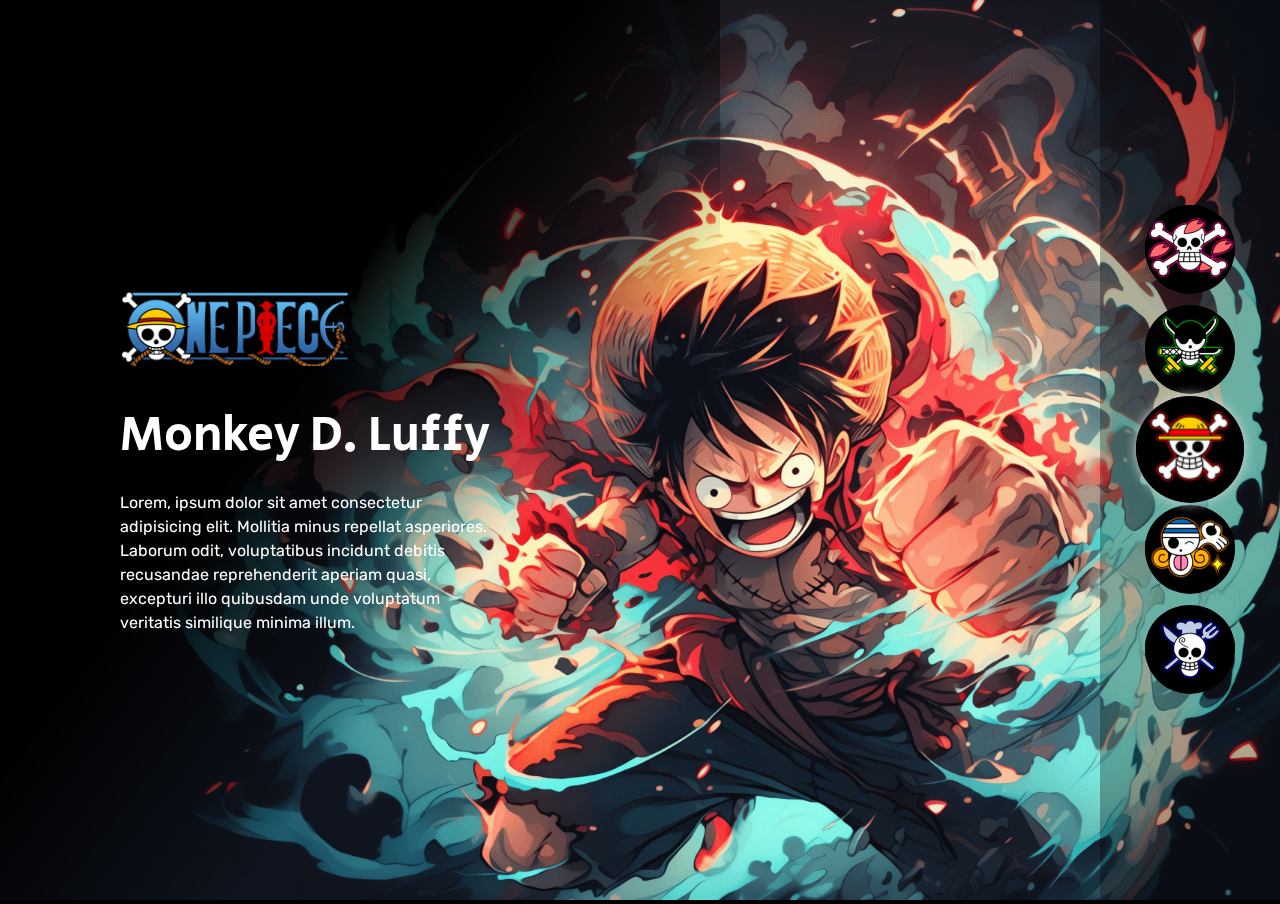
==== one piece/index.html @ 88c956fd "Add files via upload" ====
<!DOCTYPE html>
<html lang="pt-BR">
<head>
    <meta charset="UTF-8">
    <meta name="viewport" content="width=device-width, initial-scale=1.0">
    <link rel="preconnect" href="https://fonts.googleapis.com">
    <link rel="preconnect" href="https://fonts.gstatic.com" crossorigin>
    <link href="https://fonts.googleapis.com/css2?family=Rubik&family=Secular+One&display=swap" rel="stylesheet">
    <link rel="stylesheet" href="./src/css/reset.css">
    <link rel="stylesheet" href="./src/css/estilos.css">
    <link rel="stylesheet" href="./src/css/responsivo.css">
    <script src="./src/js/index.js"></script>
    <title>One Piece</title>
</head>
<body>
    <main class="personagens">
        <div class="personagem">
            <img class="imagem" src="./src/imagens/personagem-tony-chopper.png" alt="Personagem Tony Chopper">
            <div class="conteudo">
                <i class="logo"></i>
                <h2 class="nome-personagem">Tony Chopper</h2>
                <p class="descricao">Lorem, ipsum dolor sit amet consectetur adipisicing elit. Mollitia minus repellat
                    asperiores. Laborum odit, voluptatibus incidunt debitis recusandae reprehenderit aperiam quasi,
                    excepturi illo quibusdam unde voluptatum veritatis similique minima illum.</p>
            </div>
        </div>
        <div class="personagem">
            <img class="imagem" src="./src/imagens/personagem-roronoa-zoro.png" alt="Personagem Roronoa Zoro">
            <div class="conteudo">
                <i class="logo"></i>
                <h2 class="nome-personagem">Roronoa Zoro</h2>
                <p class="descricao">Lorem, ipsum dolor sit amet consectetur adipisicing elit. Mollitia minus repellat
                    asperiores. Laborum odit, voluptatibus incidunt debitis recusandae reprehenderit aperiam quasi,
                    excepturi illo quibusdam unde voluptatum veritatis similique minima illum.</p>
            </div>
        </div>
        <div class="personagem selecionado">
            <img class="imagem" src="./src/imagens/personagem-monkey-d-luffy.png" alt="Personagem Monkey D. Luffy">
            <div class="conteudo">
                <i class="logo"></i>
                <h2 class="nome-personagem">Monkey D. Luffy</h2>
                <p class="descricao">Lorem, ipsum dolor sit amet consectetur adipisicing elit. Mollitia minus repellat
                    asperiores. Laborum odit, voluptatibus incidunt debitis recusandae reprehenderit aperiam quasi,
                    excepturi illo quibusdam unde voluptatum veritatis similique minima illum.</p>
            </div>
        </div>
        <div class="personagem">
            <img class="imagem" src="./src/imagens/personagem-nami.png" alt="Personagem Nami">
            <div class="conteudo">
                <i class="logo"></i>
                <h2 class="nome-personagem">Nami</h2>
                <p class="descricao">Lorem, ipsum dolor sit amet consectetur adipisicing elit. Mollitia minus repellat
                    asperiores. Laborum odit, voluptatibus incidunt debitis recusandae reprehenderit aperiam quasi,
                    excepturi illo quibusdam unde voluptatum veritatis similique minima illum.</p>
            </div>
        </div>
        <div class="personagem">
            <img class="imagem" src="./src/imagens/personagem-sanji.png" alt="Personagem Sanji">
            <div class="conteudo">
                <i class="logo"></i>
                <h2 class="nome-personagem">Sanji</h2>
                <p class="descricao">Lorem, ipsum dolor sit amet consectetur adipisicing elit. Mollitia minus repellat
                    asperiores. Laborum odit, voluptatibus incidunt debitis recusandae reprehenderit aperiam quasi,
                    excepturi illo quibusdam unde voluptatum veritatis similique minima illum.</p>
            </div>
        </div>
    </main>
    <ul class="botoes">
        <li>
            <button class="botao">
                <img src="./src/imagens/tripulacao-chopper.png" alt="Tripulação Chopper">
            </button>
        </li>
        <li>
            <button class="botao">
                <img src="./src/imagens/tripulacao-zoro.png" alt="Tripulação Roronoa Zoro">
            </button>
        </li>
        <li>
            <button class="botao selecionado">
                <img src="./src/imagens/tripulacao-luffy.png" alt="Tripulação Monkey D. Luffy">
            </button>
        </li>
        <li>
            <button class="botao">
                <img src="./src/imagens/tripulacao-nami.png" alt="Tripulação Nami">
            </button>
        </li>
        <li>
            <button class="botao">
                <img src="./src/imagens/tripulacao-sanji.png" alt="Tripulação Sanji">
            </button>
        </li>
    </ul>
</body>
</html>
---- one piece/src/css/estilos.css ----
body {
    background-color: black;
    overflow: hidden;
}

main::after {
    content: "";
    position: fixed;
    top: 0;
    left: 0;
    background-color: violet;
    min-height: 100vh;
    width: 80vh;
    background: linear-gradient(-233deg, #000 40%, rgba(0, 0, 0, 0) 65%) no-repeat;
}

main .personagem {
    display: none;
    height: 100vh;
}

main .personagem.selecionado {
    display: block;
}

main .personagem .imagem {
    width: 100%;
    height: 100%;
    object-fit: cover;
}

.conteudo {
    position: absolute;
    top: 0;
    left: 120px;
    display: flex;
    flex-direction: column;
    justify-content: center;
    min-height: 100vh;
    max-width: 380px;
    z-index: 1;
}

.conteudo .nome-personagem{
    color: white;
    font-size: 48px;
    font-family: "Secular One";
    font-weight: 400;
    margin-bottom: 20px;
}

.conteudo .descricao {
    color: white;
    font-family: "Rubik";
    line-height: 24px;
}

.conteudo .logo {
    background-image: url("../imagens/one-piece-logo.png");
    background-size: cover;
    height: 100px;
    width: 230px;
    margin-bottom: 35px;
}

.botoes {
    position: fixed;
    top: 0;
    right: 0;
    display: flex;
    flex-direction: column;
    min-height: 100vh;
    width: 180px;
    justify-content: center;
    align-items: center;
    gap: 10px;
    background-color: rgba(0, 0, 0, 0.3);
}

.botoes .botao {
    border: none;
    background: black;
    cursor: pointer;
    border-radius: 50%;
}

.botoes .botao img {
    border-radius: 50%;
}

.botoes .botao.selecionado {
    transform: scale(1.2);
    box-shadow: 0 0 10px #D9D9D9;
}
---- one piece/src/css/responsivo.css ----
@media (max-width: 769px) {
    main::after {
        background: linear-gradient(0deg, #000 20%, rgba(0, 0, 0, 0.00) 65%) no-repeat;
        width: 100vw;
    }

    main .personagem .imagem {
        height: 85%;
    }

    .conteudo {
        justify-content: flex-end;
        left: 0;
        top: -20%;
        max-width: 100vw;
        padding: 30px;
    }

    .conteudo .nome-personagem {
        font-size: 36px;
    }

    .conteudo .descricao {
        max-width: 500px;
    }

    .botoes {
        flex-direction: row;
        align-items: flex-end;
        width: 100%;
        padding: 30px;
    }

    .botoes .botao img {
        max-width: 60px;
    }
}

@media (max-width: 425px) {
    main .personagem .imagem {
        height: auto;
    }

    .conteudo .logo {
        width: 170px;
        height: 75px;
    }

    .conteudo {
        top: -30%;
    }

    .conteudo .nome-personagem {
        font-size: 24px;
    }

    .botoes {
        padding: 20px;
        top: -20%;
    }

    .botoes .botao img {
        max-width: 50px;
    }
}
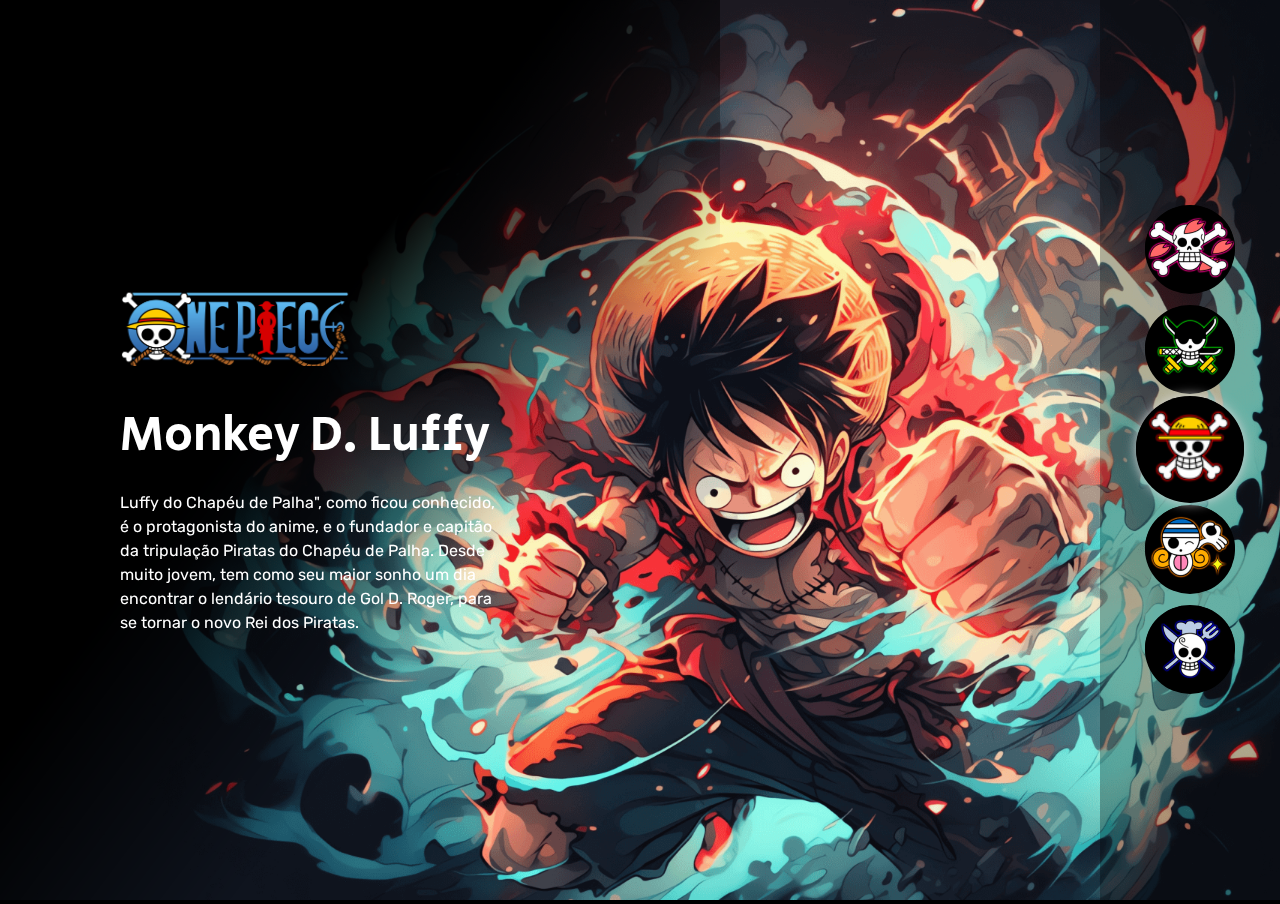
==== commit 025ffddc: "Add files via upload" ====
--- a/one piece/index.html
+++ b/one piece/index.html
@@ -1,96 +1,96 @@
 <!DOCTYPE html>
 <html lang="pt-BR">
-<head>
-    <meta charset="UTF-8">
-    <meta name="viewport" content="width=device-width, initial-scale=1.0">
-    <link rel="preconnect" href="https://fonts.googleapis.com">
-    <link rel="preconnect" href="https://fonts.gstatic.com" crossorigin>
-    <link href="https://fonts.googleapis.com/css2?family=Rubik&family=Secular+One&display=swap" rel="stylesheet">
-    <link rel="stylesheet" href="./src/css/reset.css">
-    <link rel="stylesheet" href="./src/css/estilos.css">
-    <link rel="stylesheet" href="./src/css/responsivo.css">
-    <script src="./src/js/index.js"></script>
-    <title>One Piece</title>
-</head>
-<body>
-    <main class="personagens">
-        <div class="personagem">
-            <img class="imagem" src="./src/imagens/personagem-tony-chopper.png" alt="Personagem Tony Chopper">
-            <div class="conteudo">
-                <i class="logo"></i>
-                <h2 class="nome-personagem">Tony Chopper</h2>
-                <p class="descricao">Lorem, ipsum dolor sit amet consectetur adipisicing elit. Mollitia minus repellat
-                    asperiores. Laborum odit, voluptatibus incidunt debitis recusandae reprehenderit aperiam quasi,
-                    excepturi illo quibusdam unde voluptatum veritatis similique minima illum.</p>
-            </div>
-        </div>
-        <div class="personagem">
-            <img class="imagem" src="./src/imagens/personagem-roronoa-zoro.png" alt="Personagem Roronoa Zoro">
-            <div class="conteudo">
-                <i class="logo"></i>
-                <h2 class="nome-personagem">Roronoa Zoro</h2>
-                <p class="descricao">Lorem, ipsum dolor sit amet consectetur adipisicing elit. Mollitia minus repellat
-                    asperiores. Laborum odit, voluptatibus incidunt debitis recusandae reprehenderit aperiam quasi,
-                    excepturi illo quibusdam unde voluptatum veritatis similique minima illum.</p>
-            </div>
-        </div>
-        <div class="personagem selecionado">
-            <img class="imagem" src="./src/imagens/personagem-monkey-d-luffy.png" alt="Personagem Monkey D. Luffy">
-            <div class="conteudo">
-                <i class="logo"></i>
-                <h2 class="nome-personagem">Monkey D. Luffy</h2>
-                <p class="descricao">Lorem, ipsum dolor sit amet consectetur adipisicing elit. Mollitia minus repellat
-                    asperiores. Laborum odit, voluptatibus incidunt debitis recusandae reprehenderit aperiam quasi,
-                    excepturi illo quibusdam unde voluptatum veritatis similique minima illum.</p>
-            </div>
-        </div>
-        <div class="personagem">
-            <img class="imagem" src="./src/imagens/personagem-nami.png" alt="Personagem Nami">
-            <div class="conteudo">
-                <i class="logo"></i>
-                <h2 class="nome-personagem">Nami</h2>
-                <p class="descricao">Lorem, ipsum dolor sit amet consectetur adipisicing elit. Mollitia minus repellat
-                    asperiores. Laborum odit, voluptatibus incidunt debitis recusandae reprehenderit aperiam quasi,
-                    excepturi illo quibusdam unde voluptatum veritatis similique minima illum.</p>
-            </div>
-        </div>
-        <div class="personagem">
-            <img class="imagem" src="./src/imagens/personagem-sanji.png" alt="Personagem Sanji">
-            <div class="conteudo">
-                <i class="logo"></i>
-                <h2 class="nome-personagem">Sanji</h2>
-                <p class="descricao">Lorem, ipsum dolor sit amet consectetur adipisicing elit. Mollitia minus repellat
-                    asperiores. Laborum odit, voluptatibus incidunt debitis recusandae reprehenderit aperiam quasi,
-                    excepturi illo quibusdam unde voluptatum veritatis similique minima illum.</p>
-            </div>
-        </div>
-    </main>
-    <ul class="botoes">
-        <li>
-            <button class="botao">
-                <img src="./src/imagens/tripulacao-chopper.png" alt="Tripulação Chopper">
-            </button>
-        </li>
-        <li>
-            <button class="botao">
-                <img src="./src/imagens/tripulacao-zoro.png" alt="Tripulação Roronoa Zoro">
-            </button>
-        </li>
-        <li>
-            <button class="botao selecionado">
-                <img src="./src/imagens/tripulacao-luffy.png" alt="Tripulação Monkey D. Luffy">
-            </button>
-        </li>
-        <li>
-            <button class="botao">
-                <img src="./src/imagens/tripulacao-nami.png" alt="Tripulação Nami">
-            </button>
-        </li>
-        <li>
-            <button class="botao">
-                <img src="./src/imagens/tripulacao-sanji.png" alt="Tripulação Sanji">
-            </button>
-        </li>
-    </ul>
-</body>
-</html>+	<head>
+		<meta charset="UTF-8" />
+		<meta name="viewport" content="width=device-width, initial-scale=1.0" />
+		<link rel="preconnect" href="https://fonts.googleapis.com" />
+		<link rel="preconnect" href="https://fonts.gstatic.com" crossorigin />
+		<link href="https://fonts.googleapis.com/css2?family=Rubik&family=Secular+One&display=swap" rel="stylesheet" />
+		<link rel="stylesheet" href="./src/css/reset.css" />
+		<link rel="stylesheet" href="./src/css/estilos.css" />
+		<link rel="stylesheet" href="./src/css/responsivo.css" />
+		<title>One Piece</title>
+	</head>
+	<body>
+		<main class="personagens">
+			<div class="personagem">
+				<img class="imagem" src="./src/imagens/personagem-tony-chopper.png" alt="Personagem Tony Chopper" />
+				<div class="conteudo">
+					<i class="logo"></i>
+					<h2 class="nome-personagem">Tony Chopper</h2>
+					<p class="descricao">Esta pequena rena ganhou a habilidade de mudar sua forma e de pensar como humanos após comer
+                         a fruta Hito Hito no Mi. Chopper é um valioso membro da tripulação dos Piratas do Chapéu de Palha, atuando como 
+                         médico da tripulação.</p>
+				</div>
+			</div>
+			<div class="personagem">
+				<img class="imagem" src="./src/imagens/personagem-roronoa-zoro.png" alt="Personagem Roronoa Zoro" />
+				<div class="conteudo">
+					<i class="logo"></i>
+					<h2 class="nome-personagem">Roronoa Zoro</h2>
+					<p class="descricao">Primeiro pirata (segundo membro se contarmos com Luffy) a se juntar à tripulação de Piratas do Chapéu 
+                        de Palha, Zoro aceitou o convite de Luffy após o capitão salvar sua vida.</p>
+				</div>
+			</div>
+			<div class="personagem selecionado">
+				<img class="imagem" src="./src/imagens/personagem-monkey-d-luffy.png" alt="Personagem Monkey D. Luffy" />
+				<div class="conteudo">
+					<i class="logo"></i>
+					<h2 class="nome-personagem">Monkey D. Luffy</h2>
+					<p class="descricao">Luffy do Chapéu de Palha", como ficou conhecido, é o protagonista do anime, e o fundador e capitão da 
+                        tripulação Piratas do Chapéu de Palha. Desde muito jovem, tem como seu maior sonho um dia encontrar o lendário tesouro 
+                        de Gol D. Roger, para se tornar o novo Rei dos Piratas.</p>
+				</div>
+			</div>
+			<div class="personagem">
+
+				<img class="imagem" src="./src/imagens/personagem-nami.png" alt="Personagem Nami" />
+				<div class="conteudo">
+					<i class="logo"></i>
+					<h2 class="nome-personagem">Nami</h2>
+					<p class="descricao">órfã de guerra, ainda criança Nami foi adotada por Bell-mère, uma mulher da Marinha. Enquanto crescia 
+                        ao lado de sua irmã adotiva Nojiko, Nami já demonstrava sua paixão por desenhar mapas, sonhando em um dia fazer o mapa 
+                        de todo o mundo.</p>
+				</div>
+			</div>
+			<div class="personagem">
+				<img class="imagem" src="./src/imagens/personagem-sanji.png" alt="Personagem Sanji" />
+				<div class="conteudo">
+					<i class="logo"></i>
+					<h2 class="nome-personagem">Sanji</h2>
+					<p class="descricao">Também conhecido como "Perna Negra" Sanji, este pirata foi o quinto a integrar a tripulação de Luffy. 
+                        Suas ações como pirata lhe renderam a terceira maior recompensa entre os membros do Chapéu de Palha, além de atuar como 
+                        cozinheiro oficial do grupo.</p>
+				</div>
+			</div>
+		</main>
+		<ul class="botoes">
+			<li>
+				<button class="botao">
+					<img src="./src/imagens/tripulacao-chopper.png" alt="Tripulação Chopper" />
+				</button>
+			</li>
+			<li>
+				<button class="botao">
+					<img src="./src/imagens/tripulacao-zoro.png" alt="Tripulação Roronoa Zoro" />
+				</button>
+			</li>
+			<li>
+				<button class="botao selecionado">
+					<img src="./src/imagens/tripulacao-luffy.png" alt="Tripulação Monkey D. Luffy" />
+				</button>
+			</li>
+			<li>
+				<button class="botao">
+					<img src="./src/imagens/tripulacao-nami.png" alt="Tripulação Nami" />
+				</button>
+			</li>
+			<li>
+				<button class="botao">
+					<img src="./src/imagens/tripulacao-sanji.png" alt="Tripulação Sanji" />
+				</button>
+			</li>
+		</ul>
+		<script src="./src/js/index.js"></script>
+	</body>
+</html>
